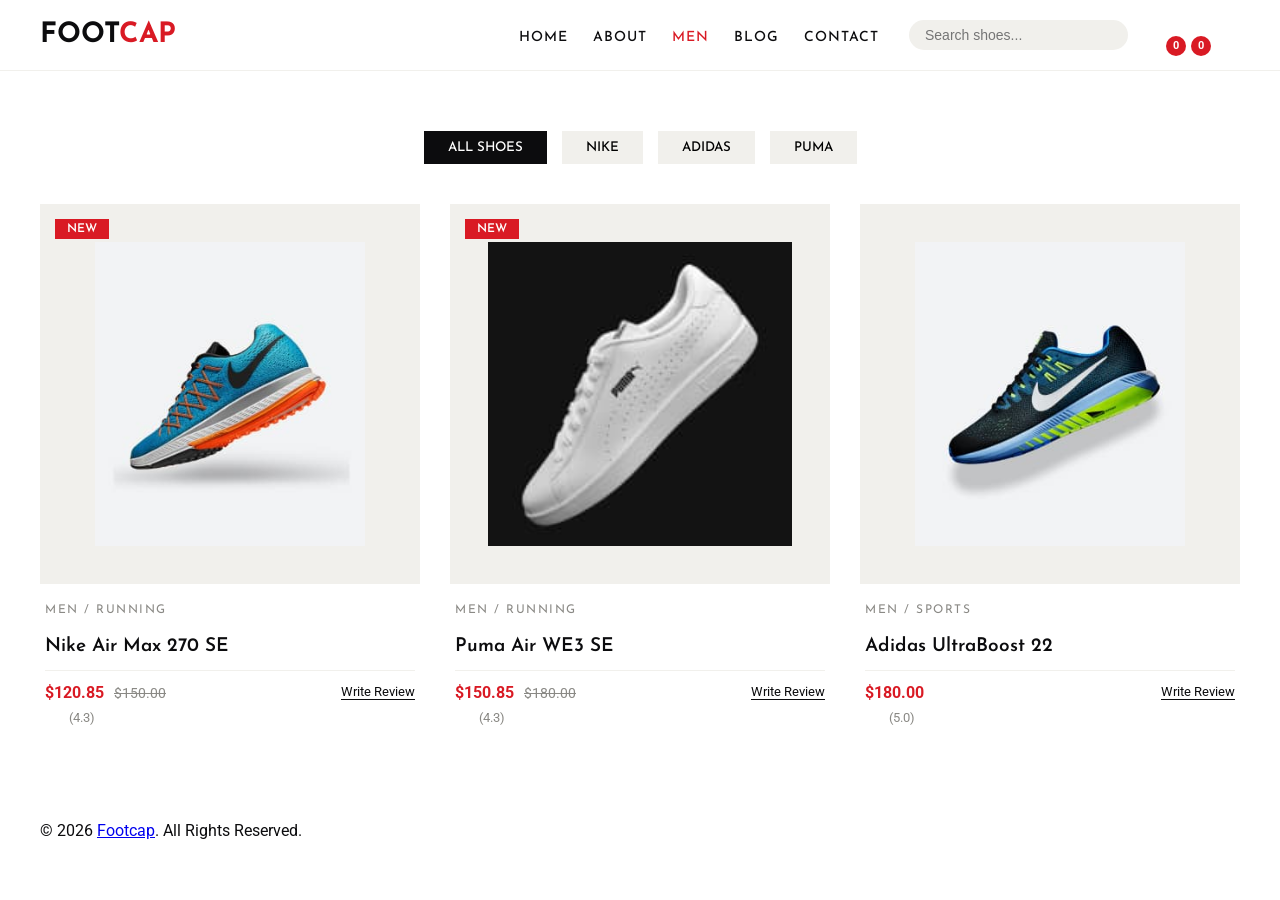
==== men.html @ b329c4ad "frontend commit" ====
<!DOCTYPE html>
<html lang="en">
<head>
  <meta charset="UTF-8">
  <meta name="viewport" content="width=device-width, initial-scale=1.0">
  <title>Footcap - Men's Collection</title>

  <link rel="preconnect" href="https://fonts.googleapis.com">
  <link rel="preconnect" href="https://fonts.gstatic.com" crossorigin>
  <link href="https://fonts.googleapis.com/css2?family=Josefin+Sans:wght@300;500;600;700&family=Roboto:wght@400;500;700&display=swap" rel="stylesheet">
  
  <style>
     :root {
      /* Premium Unified Palette */
      --lux-black: #0c0c0e;
      --lux-charcoal: #16161a;
      --lux-cream: #f9f8f6;
      --lux-gray-100: #f1f0ec;
      --lux-gray-400: #8a8985;
      --lux-accent: #d91a24; 
      --bittersweet: #ff6b6b;

      /* Typography Scales */
      --ff-display: 'Josefin Sans', sans-serif;
      --ff-body: 'Roboto', sans-serif;

      /* Cinema Transitions */
      --transition-smooth: 0.5s cubic-bezier(0.25, 1, 0.5, 1);
      --transition-fast: 0.25s cubic-bezier(0.25, 1, 0.5, 1);
      
      /* Luxury Shadow */
      --shadow-premium: 0 20px 40px rgba(0, 0, 0, 0.04);
      --shadow-hover: 0 30px 60px rgba(0, 0, 0, 0.08);
    }

    /* Base Layout Support Elements */
    body {
      margin: 0;
      font-family: var(--ff-body);
      background-color: #fff;
      color: var(--lux-black);
      transition: background-color var(--transition-fast), color var(--transition-fast);
    }

    /* --- DYNAMIC DARK MODE THEME RULES --- */
    body.dark-mode {
      background-color: var(--lux-charcoal);
      color: var(--lux-cream);
    }
    body.dark-mode .header, 
    body.dark-mode .quick-view-content {
      background: var(--lux-black);
      border-color: #24242b;
    }
    body.dark-mode .navbar-link, 
    body.dark-mode .brand-title, 
    body.dark-mode .card-title,
    body.dark-mode .nav-action-btn,
    body.dark-mode .write-review-link {
      color: var(--lux-cream);
    }
    body.dark-mode .write-review-link {
      border-color: var(--lux-cream);
    }
    body.dark-mode .search-box {
      background: #24242b;
    }
    body.dark-mode #search-input {
      color: #fff;
    }
    body.dark-mode .card-action-list {
      background: rgba(12, 12, 14, 0.95);
    }
    body.dark-mode .card-action-btn {
      color: var(--lux-cream);
    }
    body.dark-mode .card-action-btn:hover {
      background: var(--lux-accent);
    }
    body.dark-mode .filter-btn {
      background: #24242b;
      color: var(--lux-cream);
    }
    body.dark-mode .filter-btn.active,
    body.dark-mode .filter-btn:hover {
      background: var(--lux-cream);
      color: var(--lux-black);
    }

    .container {
      max-width: 1200px;
      margin: 0 auto;
      padding: 0 20px;
    }

    .section {
      padding: 60px 0;
    }

    /* Header & Navigation Formatting */
    .header {
      padding: 20px 0;
      border-bottom: 1px solid var(--lux-gray-100);
      background: #fff;
      transition: background-color var(--transition-fast), border-color var(--transition-fast);
    }

    .header .container {
      display: flex;
      justify-content: space-between;
      align-items: center;
    }

    .brand-title {
      font-family: var(--ff-display);
      font-size: 28px;
      font-weight: 700;
      text-transform: uppercase;
      text-decoration: none;
      color: var(--lux-black);
    }

    .brand-title span {
      color: var(--lux-accent);
    }

    .navbar {
      display: flex;
      align-items: center;
      gap: 30px;
    }

    .navbar-list, .nav-action-list {
      display: flex;
      align-items: center;
      list-style: none;
      margin: 0;
      padding: 0;
      gap: 25px;
    }

    .navbar-link {
      text-decoration: none;
      color: var(--lux-black);
      font-family: var(--ff-display);
      font-weight: 500;
      text-transform: uppercase;
      font-size: 14px;
      letter-spacing: 1px;
      transition: var(--transition-fast);
    }

    .navbar-link:hover, .navbar-link.active {
      color: var(--lux-accent);
    }

    .nav-action-btn {
      background: none;
      border: none;
      font-size: 22px;
      cursor: pointer;
      color: var(--lux-black);
      position: relative;
      text-decoration: none;
      display: inline-flex;
      align-items: center;
    }

    /* Counter Badge Styling */
    .nav-action-badge {
      position: absolute;
      top: -5px;
      right: -8px;
      background: var(--lux-accent);
      color: #fff;
      font-size: 11px;
      font-family: var(--ff-body);
      font-weight: 700;
      min-width: 18px;
      height: 18px;
      display: grid;
      place-items: center;
      border-radius: 50%;
      padding: 1px;
    }

    .search-box {
      display: flex;
      background: var(--lux-gray-100);
      padding: 6px 14px;
      border-radius: 20px;
      transition: background var(--transition-fast);
    }

    #search-input {
      border: none;
      background: none;
      outline: none;
      font-size: 14px;
    }

    .search-btn {
      background: none;
      border: none;
      cursor: pointer;
      font-size: 16px;
      color: inherit;
    }

    /* Product Layout Framework */
    .filter-list {
      display: flex;
      justify-content: center;
      gap: 15px;
      margin-bottom: 40px;
    }

    .filter-btn {
      background: var(--lux-gray-100);
      border: none;
      padding: 10px 24px;
      font-family: var(--ff-display);
      font-weight: 500;
      text-transform: uppercase;
      cursor: pointer;
      transition: var(--transition-fast);
    }

    .filter-btn.active, .filter-btn:hover {
      background: var(--lux-black);
      color: #fff;
    }

    .product-list {
      display: grid;
      grid-template-columns: repeat(auto-fill, minmax(280px, 1fr));
      gap: 30px;
      list-style: none;
      padding: 0;
      margin: 0;
    }

    /* Premium Structural Product Card Styles */
    .product-card {
      background: transparent;
      border-radius: 0px; 
      overflow: hidden;
      position: relative;
      transition: var(--transition-smooth);
    }

    .card-banner {
      position: relative;
      background-color: var(--lux-gray-100);
      overflow: hidden;
      aspect-ratio: 1 / 1;
      display: flex;
      align-items: center;
      justify-content: center;
    }

    body.dark-mode .card-banner {
      background-color: #24242b;
    }

    .card-badge {
      position: absolute;
      top: 15px;
      left: 15px;
      background: var(--lux-accent);
      color: #fff;
      padding: 4px 12px;
      font-family: var(--ff-display);
      font-size: 12px;
      text-transform: uppercase;
      font-weight: 600;
      z-index: 2;
    }

    .card-banner img {
      width: 80%;
      height: 80%;
      object-fit: contain;
      transition: var(--transition-smooth);
    }

    .product-card:hover .card-banner img {
      transform: scale(1.08) translateY(-5px); 
    }

    /* Interactive Bottom Utility Strip */
    .card-action-list {
      position: absolute;
      bottom: -20px; 
      left: 50%;
      transform: translateX(-50%);
      display: flex;
      gap: 8px;
      background: rgba(255, 255, 255, 0.95);
      padding: 10px 20px;
      border-radius: 40px;
      box-shadow: 0 10px 30px rgba(0, 0, 0, 0.08);
      opacity: 0;
      visibility: hidden;
      transition: var(--transition-smooth);
      z-index: 3;
      list-style: none;
      margin: 0;
    }

    .product-card:hover .card-action-list {
      bottom: 20px; 
      opacity: 1;
      visibility: visible;
    }

    .card-action-btn {
      background: transparent;
      border: none;
      color: var(--lux-black);
      width: 40px;
      height: 40px;
      border-radius: 50%;
      display: grid;
      place-items: center;
      font-size: 18px;
      cursor: pointer;
      transition: var(--transition-fast);
    }

    .card-action-btn:hover {
      background: var(--lux-black);
      color: #fff;
      transform: translateY(-2px);
    }

    /* Core Typographic Alignment Fixes */
    .card-content {
      padding: 20px 5px;
      text-align: left; 
    }

    .card-cat {
      font-family: var(--ff-display);
      text-transform: uppercase;
      font-size: 12px;
      letter-spacing: 1.5px;
      color: var(--lux-gray-400);
      margin-bottom: 6px;
    }

    .card-title {
      font-family: var(--ff-display);
      font-size: 19px;
      font-weight: 600;
      color: var(--lux-black);
      margin-bottom: 10px;
      line-height: 1.3;
    }

    .card-title a {
      text-decoration: none;
      color: inherit;
    }

    /* Unified Price & Review Container Layout */
    .card-price-review-box {
      display: flex;
      justify-content: space-between;
      align-items: center;
      border-top: 1px solid var(--lux-gray-100);
      padding-top: 12px;
      margin-top: 10px;
      margin-bottom: 8px;
    }
    body.dark-mode .card-price-review-box {
      border-color: #24242b;
    }

    .card-price {
      font-family: var(--ff-body);
      font-weight: 700;
      font-size: 16px;
      color: var(--lux-accent);
    }

    .card-price del {
      color: var(--lux-gray-400);
      font-weight: 400;
      font-size: 14px;
      margin-left: 6px;
    }

    .write-review-link {
      font-family: var(--ff-body);
      font-size: 13px;
      color: var(--lux-black);
      text-decoration: none;
      border-bottom: 1px solid var(--lux-black);
      transition: var(--transition-fast);
    }

    .write-review-link:hover {
      color: var(--lux-accent);
      border-color: var(--lux-accent);
    }

    .product-rating {
      display: flex;
      justify-content: flex-start;
      align-items: center;
      gap: 4px;
      color: #ffb400;
      font-size: 14px;
    }

    .product-rating span {
      color: var(--lux-gray-400);
      font-size: 13px;
      margin-left: 4px;
    }

    /* Toast System Definition */
    .toast {
      position: fixed;
      bottom: 40px; 
      right: 40px;
      background: var(--lux-black);
      color: #fff;
      padding: 18px 36px;
      border-radius: 0px; 
      font-family: var(--ff-display);
      letter-spacing: 1px;
      text-transform: uppercase;
      font-size: 13px;
      box-shadow: 0 20px 50px rgba(0,0,0,0.3);
      border-left: 4px solid var(--lux-accent); 
      transform: translateY(30px);
      opacity: 0;
      visibility: hidden;
      transition: 0.5s cubic-bezier(0.16, 1, 0.3, 1);
      z-index: 9999;
    }
    body.dark-mode .toast {
      background: var(--lux-cream);
      color: var(--lux-black);
    }

    .toast.show {
      transform: translateY(0);
      opacity: 1;
      visibility: visible;
    }

    /* Modal System Layout styling */
    .quick-view-modal {
      position: fixed;
      inset: 0;
      background: rgba(0,0,0,0.6);
      display: none;
      justify-content: center;
      align-items: center;
      z-index: 10000;
    }

    .quick-view-content {
      background: #fff;
      padding: 30px;
      max-width: 400px;
      width: 100%;
      text-align: center;
      position: relative;
    }

    .close-modal {
      position: absolute;
      top: 10px;
      right: 15px;
      font-size: 24px;
      cursor: pointer;
    }
  </style>
</head>
<body>

  <header class="header" data-header>
    <div class="container">

      <a href="index.html" class="brand-title">
        Foot<span>cap</span>
      </a>

      <nav class="navbar" data-navbar>
        <ul class="navbar-list">
          <li><a href="index.html" class="navbar-link">Home</a></li>
          <li><a href="about.html" class="navbar-link">About</a></li>
          <li><a href="men.html" class="navbar-link active">Men</a></li>
          <li><a href="blog.html" class="navbar-link">Blog</a></li>
          <li><a href="#contact" class="navbar-link">Contact</a></li>
        </ul>

        <ul class="nav-action-list">
          <li>
            <div class="search-box">
              <input type="text" id="search-input" placeholder="Search shoes...">
              <button class="search-btn" id="search-btn" aria-label="Search"><ion-icon name="search-outline"></ion-icon></button>
            </div>
          </li>
          <li>
            <a href="./signup.html" class="nav-action-btn" aria-label="User Account">
              <ion-icon name="person-outline"></ion-icon>
            </a>
          </li>
          <li>
            <a href="./wishlist.html" class="nav-action-btn" aria-label="Wishlist">
              <ion-icon name="heart-outline"></ion-icon>
              <span class="nav-action-badge" id="wishlist-count">0</span>
            </a>
          </li>
          <li>
            <a href="./cart.html" class="nav-action-btn" aria-label="Cart">
              <ion-icon name="bag-handle-outline"></ion-icon>
              <span class="nav-action-badge" id="cart-count">0</span>
            </a>
          </li>
          <li>
            <button class="nav-action-btn" id="theme-toggle-btn" aria-label="Toggle Dark Mode">
              <ion-icon name="moon-outline"></ion-icon>
            </button>
          </li>
        </ul>
      </nav>

    </div>
  </header>

  <main>
    <article>

      <section class="section product" id="mens-collection">
        <div class="container">

          <div class="filter-list">
            <button class="filter-btn active" data-filter="all">All Shoes</button>
            <button class="filter-btn" data-filter="nike">Nike</button>
            <button class="filter-btn" data-filter="adidas">Adidas</button>
            <button class="filter-btn" data-filter="puma">Puma</button>
          </div>

          <ul class="product-list" id="mens-product-grid">

            <li class="product-item">
              <div class="product-card" data-id="p1" data-brand="nike" data-name="Nike Air Max 270 SE" data-price="120.85" data-image="./images/product-1.jpg">
                <div class="card-banner">
                  <span class="card-badge">New</span>
                  <img src="./images/product-1.jpg" alt="Nike Air Max 270 SE" class="image-contain">
                  <ul class="card-action-list">
                    <li><button class="card-action-btn add-to-cart-btn"><ion-icon name="bag-handle-outline"></ion-icon></button></li>
                    <li><button class="card-action-btn add-to-wishlist-btn"><ion-icon name="heart-outline"></ion-icon></button></li>
                    <li><button class="card-action-btn quick-view-btn"><ion-icon name="eye-outline"></ion-icon></button></li>
                    <li><button class="card-action-btn compare-btn"><ion-icon name="repeat-outline"></ion-icon></button></li>
                  </ul>
                </div>
                <div class="card-content">
                  <div class="card-cat">Men / Running</div>
                  <h3 class="h3 card-title"><a href="#">Nike Air Max 270 SE</a></h3>
                  <div class="card-price-review-box">
                    <span class="card-price">$120.85 <del>$150.00</del></span>
                    <a href="#" class="write-review-link">Write Review</a>
                  </div>
                  <div class="product-rating">
                    <ion-icon name="star"></ion-icon><ion-icon name="star"></ion-icon><ion-icon name="star"></ion-icon><ion-icon name="star"></ion-icon><ion-icon name="star-half"></ion-icon>
                    <span>(4.3)</span>
                  </div>
                </div>
              </div>
            </li>

             <li class="product-item">
              <div class="product-card" data-id="p2" data-brand="puma" data-name="Nike Air Max 270 SE" data-price="120.85" data-image="./images/product-1.jpg">
                <div class="card-banner">
                  <span class="card-badge">New</span>
                  <img src="./images/insta-4.jpg" alt="Puma Air WE3 SE" class="image-contain">
                  <ul class="card-action-list">
                    <li><button class="card-action-btn add-to-cart-btn"><ion-icon name="bag-handle-outline"></ion-icon></button></li>
                    <li><button class="card-action-btn add-to-wishlist-btn"><ion-icon name="heart-outline"></ion-icon></button></li>
                    <li><button class="card-action-btn quick-view-btn"><ion-icon name="eye-outline"></ion-icon></button></li>
                    <li><button class="card-action-btn compare-btn"><ion-icon name="repeat-outline"></ion-icon></button></li>
                  </ul>
                </div>
                <div class="card-content">
                  <div class="card-cat">Men / Running</div>
                  <h3 class="h3 card-title"><a href="#">Puma Air WE3 SE</a></h3>
                  <div class="card-price-review-box">
                    <span class="card-price">$150.85 <del>$180.00</del></span>
                    <a href="#" class="write-review-link">Write Review</a>
                  </div>
                  <div class="product-rating">
                    <ion-icon name="star"></ion-icon><ion-icon name="star"></ion-icon><ion-icon name="star"></ion-icon><ion-icon name="star"></ion-icon><ion-icon name="star-half"></ion-icon>
                    <span>(4.3)</span>
                  </div>
                </div>
              </div>
            </li>

            <li class="product-item">
              <div class="product-card" data-id="p3" data-brand="adidas" data-name="Adidas UltraBoost 22" data-price="180.00" data-image="./images/product-2.jpg">
                <div class="card-banner">
                  <img src="./images/product-2.jpg" alt="Adidas UltraBoost 22" class="image-contain">
                  <ul class="card-action-list">
                    <li><button class="card-action-btn add-to-cart-btn"><ion-icon name="bag-handle-outline"></ion-icon></button></li>
                    <li><button class="card-action-btn add-to-wishlist-btn"><ion-icon name="heart-outline"></ion-icon></button></li>
                    <li><button class="card-action-btn quick-view-btn"><ion-icon name="eye-outline"></ion-icon></button></li>
                    <li><button class="card-action-btn compare-btn"><ion-icon name="repeat-outline"></ion-icon></button></li>
                  </ul>
                </div>
                <div class="card-content">
                  <div class="card-cat">Men / Sports</div>
                  <h3 class="h3 card-title"><a href="#">Adidas UltraBoost 22</a></h3>
                  <div class="card-price-review-box">
                    <span class="card-price">$180.00</span>
                    <a href="#" class="write-review-link">Write Review</a>
                  </div>
                  <div class="product-rating">
                    <ion-icon name="star"></ion-icon><ion-icon name="star"></ion-icon><ion-icon name="star"></ion-icon><ion-icon name="star"></ion-icon><ion-icon name="star"></ion-icon>
                    <span>(5.0)</span>
                  </div>
                </div>
              </div>
            </li>

          </ul>

        </div>
      </section>

    </article>
  </main>

  <footer class="footer">
    <div class="footer-bottom">
      <div class="container">
        <p class="copyright">
          &copy; 2026 <a href="#" class="copyright-link">Footcap</a>. All Rights Reserved.
        </p>
      </div>
    </div>
  </footer>

  <div class="quick-view-modal" id="quick-view-modal" data-current-id="">
    <div class="quick-view-content">
      <span class="close-modal">&times;</span>
      <img id="modal-image" src="" alt="" style="width:100%; max-height:200px; object-fit:contain;">
      <h2 id="modal-name"></h2>
      <p id="modal-price"></p>
      <button id="quick-add-cart" style="background:var(--lux-black); color:#fff; border:none; padding:12px 24px; cursor:pointer;">Add To Cart</button>
    </div>
  </div>

  <div id="toast" class="toast"></div>

  <script type="module" src="https://unpkg.com/ionicons@5.5.2/dist/ionicons/ionicons.esm.js"></script>
  <script nomodule src="https://unpkg.com/ionicons@5.5.2/dist/ionicons/ionicons.js"></script>
  
  <script>
     'use strict';

// 1. Navigation Toolbar Controls
const navbar = document.querySelector("[data-navbar]");
const navOpenBtn = document.querySelector("[data-nav-open-btn]");
const navCloseBtn = document.querySelector("[data-nav-close-btn]");

const toggleNav = () => { if(navbar) navbar.classList.toggle("active"); };
if (navOpenBtn) navOpenBtn.addEventListener("click", toggleNav);
if (navCloseBtn) navCloseBtn.addEventListener("click", toggleNav);


// 2. Direct Brand Grid Filtering Logic (Safe Variant)
const filterButtons = document.querySelectorAll(".filter-btn");
// Target any product item wrapper regardless of the specific section ID
const productCards = document.querySelectorAll(".product-item");

if (filterButtons.length > 0 && productCards.length > 0) {
  filterButtons.forEach(btn => {
    btn.addEventListener("click", function() {
      filterButtons.forEach(b => b.classList.remove("active"));
      this.classList.add("active");

      const filterValue = this.dataset.filter;

      productCards.forEach(card => {
        // Safe check: handle whether class is directly on the wrapper or inside it
        const innerCard = card.classList.contains("product-card") ? card : card.querySelector(".product-card");
        if (!innerCard) return;

        if (filterValue === "all" || innerCard.dataset.brand === filterValue) {
          card.style.display = "block";
        } else {
          card.style.display = "none";
        }
      });
    });
  });
}


// 3. Search Engine Logic (Safe Variant)
const searchInput = document.getElementById("search-input");
const searchBtn = document.getElementById("search-btn");

const executeSearch = () => {
  if (!searchInput || productCards.length === 0) return;
  
  const searchTerm = searchInput.value.toLowerCase().trim();

  productCards.forEach(card => {
    const innerCard = card.classList.contains("product-card") ? card : card.querySelector(".product-card");
    if (!innerCard) return;

    const productName = innerCard.dataset.name ? innerCard.dataset.name.toLowerCase() : "";
    const brandName = innerCard.dataset.brand ? innerCard.dataset.brand.toLowerCase() : "";

    if (productName.includes(searchTerm) || brandName.includes(searchTerm)) {
      card.style.display = "block";
    } else {
      card.style.display = "none";
    }
  });
};

if (searchInput) searchInput.addEventListener("keyup", executeSearch);
if (searchBtn) searchBtn.addEventListener("click", executeSearch);


// 4. Quick View Modal Integration & Cart System
const modal = document.getElementById("quick-view-modal");
const closeModal = document.querySelector(".close-modal");
let activeModalProduct = null; 

if (modal) {
  document.querySelectorAll(".quick-view-btn").forEach(btn => {
    btn.addEventListener("click", function() {
      const card = this.closest(".product-card");
      if (!card) return;
      
      activeModalProduct = extractProductData(card);
      
      document.getElementById("modal-image").src = activeModalProduct.image;
      document.getElementById("modal-name").innerText = activeModalProduct.name;
      document.getElementById("modal-price").innerText = `$${activeModalProduct.price}`;
      
      modal.style.display = "flex";
    });
  });

  if (closeModal) {
    closeModal.addEventListener("click", () => { modal.style.display = "none"; });
  }
  window.addEventListener("click", (e) => { 
    if (e.target === modal) modal.style.display = "none"; 
  });
}

// 5. Toast Alerts System Setup
const toast = document.getElementById("toast");
const showToast = (msg) => {
  if (!toast) return;
  toast.innerText = msg;
  toast.classList.add("show");
  setTimeout(() => toast.classList.remove("show"), 3000);
};


// 6. E-Commerce Core Storage Synchronization Engine
let cart = JSON.parse(localStorage.getItem("cart")) || [];
let wishlist = JSON.parse(localStorage.getItem("wishlist")) || [];

const cartBadge = document.getElementById("cart-count");
const wishlistBadge = document.getElementById("wishlist-count");

const updateBadges = () => {
  if (cartBadge) cartBadge.innerText = cart.length;
  if (wishlistBadge) wishlistBadge.innerText = wishlist.length;
};
updateBadges();

const extractProductData = (cardElement) => {
  return {
    id: cardElement.dataset.id || "",
    name: cardElement.dataset.name || "",
    price: cardElement.dataset.price || "",
    image: cardElement.dataset.image || "",
    brand: cardElement.dataset.brand || ""
  };
};

document.querySelectorAll(".add-to-cart-btn").forEach(btn => {
  btn.addEventListener("click", function() {
    const card = this.closest(".product-card");
    if (!card) return;
    const product = extractProductData(card);
    
    cart.push(product);
    localStorage.setItem("cart", JSON.stringify(cart));
    updateBadges();
    showToast("Added to Cart Successfully!");
  });
});

document.querySelectorAll(".add-to-wishlist-btn").forEach(btn => {
  btn.addEventListener("click", function() {
    const card = this.closest(".product-card");
    if (!card) return;
    const product = extractProductData(card);
    
    if (!wishlist.some(item => item.id === product.id)) {
      wishlistItems.push(product);
      localStorage.setItem("wishlist", JSON.stringify(wishlist));
      updateBadges();
      showToast(`Added ${product.name} to Wishlist!`);
    } else {
      showToast("Item is already in your Wishlist!");
    }
  });
});

const modalAddCartBtn = document.getElementById("quick-add-cart");
if (modalAddCartBtn) {
  modalAddCartBtn.addEventListener("click", () => {
    if (activeModalProduct) {
      cart.push(activeModalProduct);
      localStorage.setItem("cart", JSON.stringify(cart));
      updateBadges();
      showToast(`${activeModalProduct.name} added to Cart successfully!`);
    }
    if (modal) modal.style.display = "none";
  });
}


// 7. Global Theme Switching Preservations
const themeToggleBtn = document.getElementById("theme-toggle-btn");
if (localStorage.getItem("theme") === "dark") {
  document.body.classList.add("dark-mode");
}

if (themeToggleBtn) {
  themeToggleBtn.addEventListener("click", () => {
    document.body.classList.toggle("dark-mode");
    if (document.body.classList.contains("dark-mode")) {
      localStorage.setItem("theme", "dark");
    } else {
      localStorage.setItem("theme", "light");
    }
  });
}
  </script>
</body>
</html>
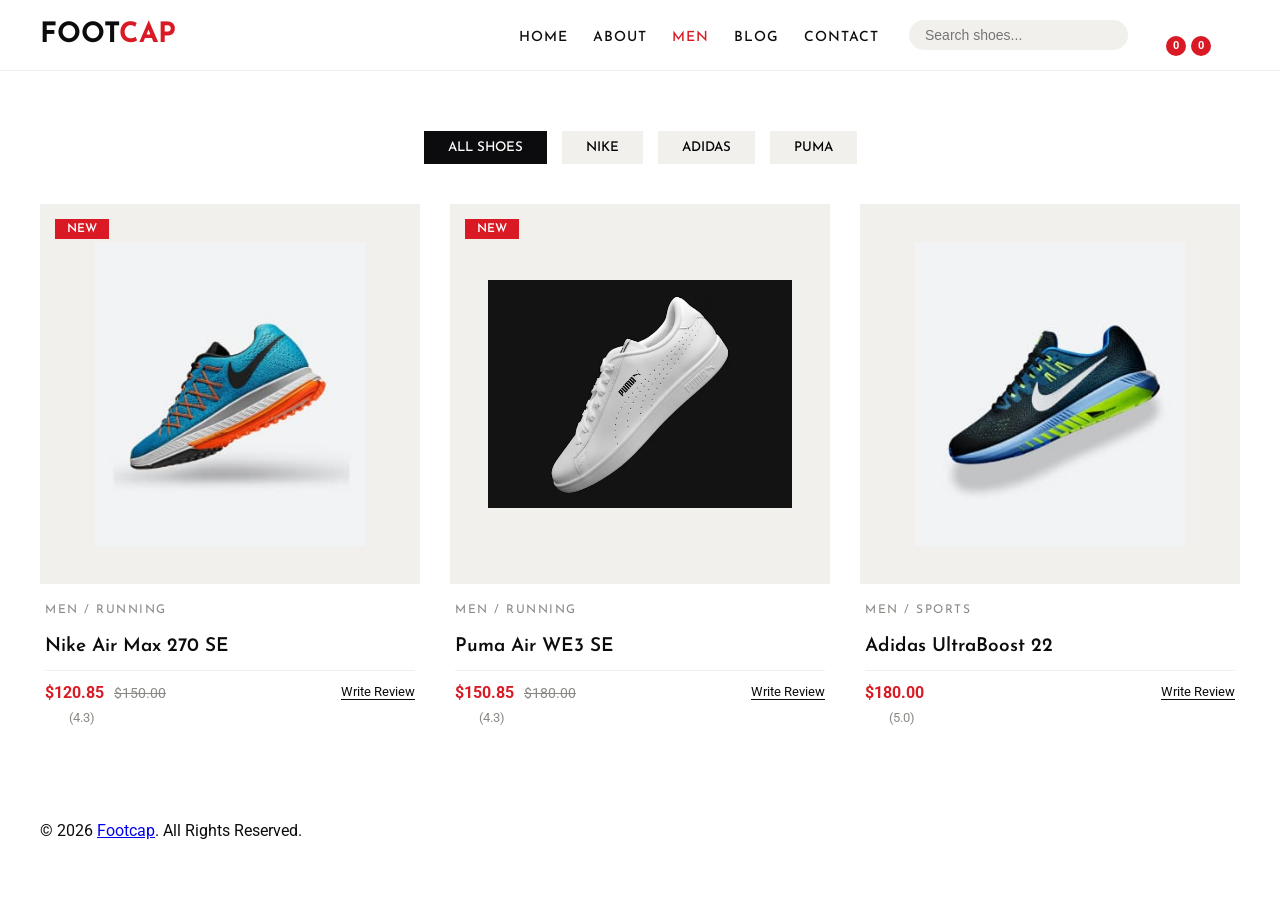
==== commit 045900ed: "button and image adjustment" ====
--- a/men.html
+++ b/men.html
@@ -580,7 +580,7 @@
               <div class="product-card" data-id="p2" data-brand="puma" data-name="Nike Air Max 270 SE" data-price="120.85" data-image="./images/product-1.jpg">
                 <div class="card-banner">
                   <span class="card-badge">New</span>
-                  <img src="./images/insta-4.jpg" alt="Puma Air WE3 SE" class="image-contain">
+                  <img src="./images\Puma Voyage Nitro 3 Trail.avif" alt="Puma Air WE3 SE" class="image-contain">
                   <ul class="card-action-list">
                     <li><button class="card-action-btn add-to-cart-btn"><ion-icon name="bag-handle-outline"></ion-icon></button></li>
                     <li><button class="card-action-btn add-to-wishlist-btn"><ion-icon name="heart-outline"></ion-icon></button></li>
